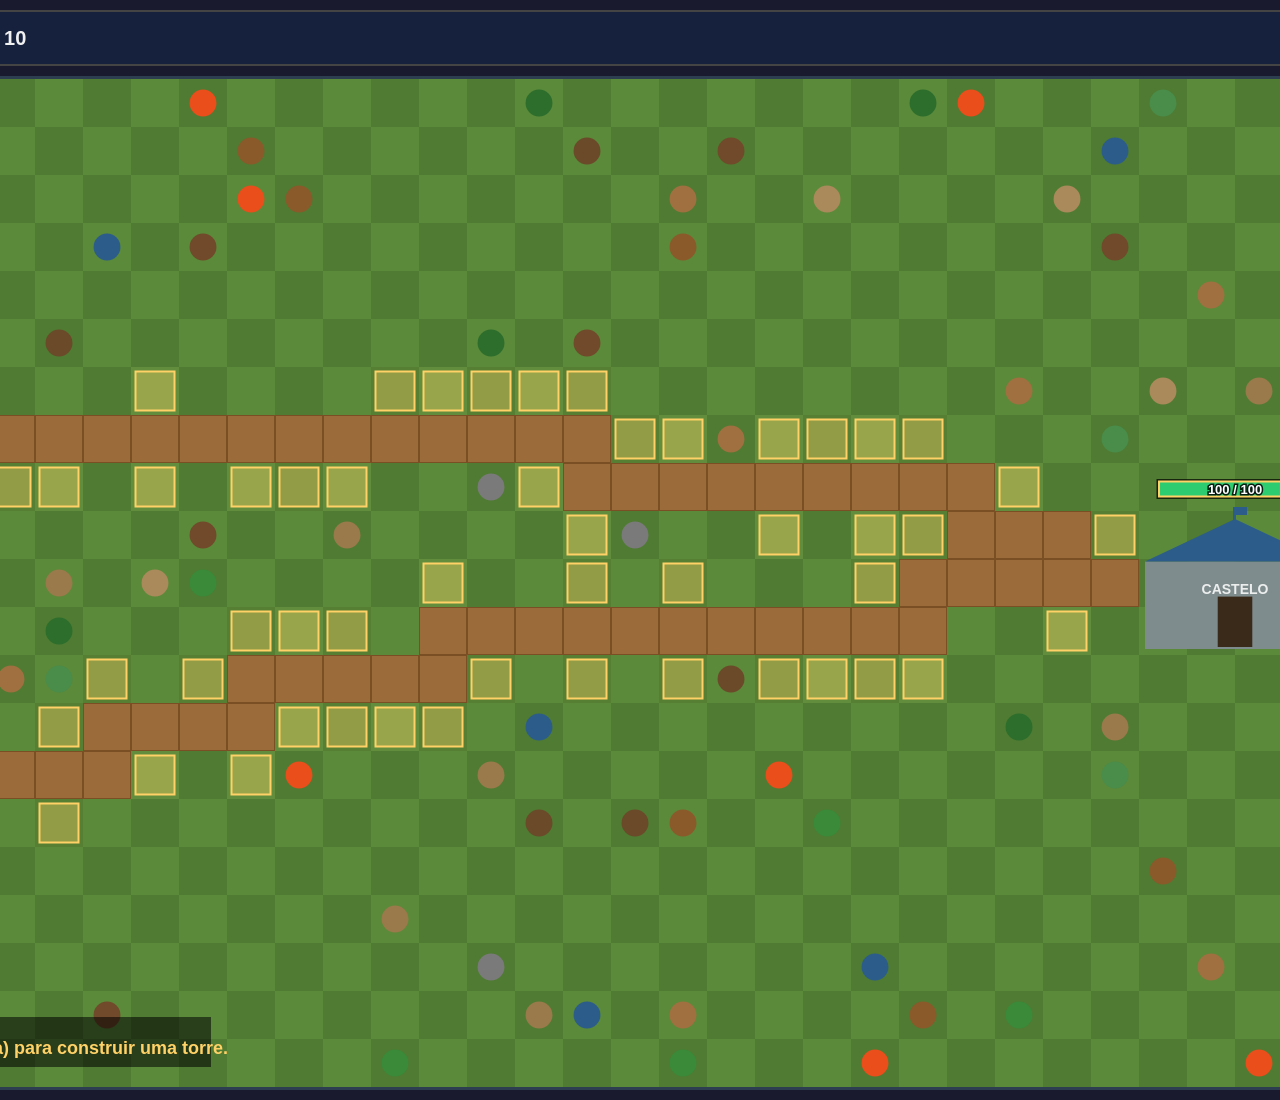
==== index.html @ acf7b771 "commit inicial" ====
<!DOCTYPE html>
<html lang="pt-BR">
<head>
  <meta charset="UTF-8" />
  <title>Defesa do Castelo</title>
  <link rel="stylesheet" href="style.css" />
</head>
<body>
  <div id="game-root">
    <div id="hud-top">
      <div class="hud-item"><span class="hud-icon">🪙</span><span id="hud-coins">100</span></div>
      <div class="hud-item"><span class="hud-icon">❤️</span><span id="hud-hp">100</span></div>
      <div class="hud-item"><span class="hud-icon">🌊</span>Onda <span id="hud-wave">0</span> / 10</div>
      <div class="hud-item" id="hud-state">Preparar Defesas</div>
    </div>

    <div id="game-area">
      <canvas id="game-canvas" width="1728" height="1008"></canvas>

      <div id="side-panel">
        <h2>Construções</h2>
        <div id="shop-list"></div>
        <button id="start-wave-btn">▶ Iniciar Onda</button>
        <button id="new-game-btn">↻ Novo Jogo</button>
        <div id="info-box"></div>
      </div>
    </div>

    <div id="overlay" class="hidden">
      <div id="overlay-content">
        <h1 id="overlay-title">Game Over</h1>
        <p id="overlay-message"></p>
        <button id="overlay-btn">Jogar de Novo</button>
      </div>
    </div>

    <div id="tower-popup" class="hidden">
      <div class="popup-content"></div>
    </div>
  </div>

  <script type="module" src="src/main.js"></script>
</body>
</html>
---- style.css ----
* { box-sizing: border-box; margin: 0; padding: 0; }

body {
  background: #1a1a2e;
  color: #f0f0f0;
  font-family: 'Segoe UI', Tahoma, sans-serif;
  min-height: 100vh;
  display: flex;
  justify-content: center;
  align-items: center;
  padding: 10px;
}

#game-root {
  display: flex;
  flex-direction: column;
  gap: 10px;
  position: relative;
}

#hud-top {
  display: flex;
  gap: 30px;
  background: #16213e;
  padding: 12px 24px;
  border-radius: 8px;
  border: 2px solid #444;
  font-size: 20px;
  font-weight: bold;
}

.hud-item {
  display: flex;
  align-items: center;
  gap: 8px;
}

.hud-icon {
  font-size: 24px;
}

#hud-state {
  margin-left: auto;
  color: #ffd166;
  font-style: italic;
}

#game-area {
  display: flex;
  gap: 10px;
}

#game-canvas {
  display: block;
  background: #5b8a3a;
  border: 3px solid #2c3e50;
  border-radius: 6px;
  cursor: pointer;
  image-rendering: pixelated;
  image-rendering: crisp-edges;
}

#side-panel {
  width: 240px;
  background: #16213e;
  border: 2px solid #444;
  border-radius: 8px;
  padding: 16px;
  display: flex;
  flex-direction: column;
  gap: 10px;
}

#side-panel h2 {
  text-align: center;
  border-bottom: 1px solid #444;
  padding-bottom: 8px;
  margin-bottom: 8px;
  font-size: 18px;
}

#shop-list {
  display: flex;
  flex-direction: column;
  gap: 8px;
}

.shop-card {
  background: #0f3460;
  border: 2px solid #555;
  border-radius: 6px;
  padding: 10px;
  cursor: default;
  display: flex;
  flex-direction: column;
  gap: 4px;
}

.shop-card.locked {
  opacity: 0.5;
}

.shop-card .name {
  font-weight: bold;
  font-size: 15px;
}

.shop-card .stats {
  font-size: 12px;
  color: #bbb;
}

.shop-card .cost {
  color: #ffd166;
  font-weight: bold;
}

button {
  background: #e94560;
  color: white;
  border: none;
  border-radius: 6px;
  padding: 12px;
  font-size: 16px;
  font-weight: bold;
  cursor: pointer;
  transition: transform 0.1s, background 0.1s;
}

button:hover:not(:disabled) {
  background: #f06479;
  transform: translateY(-1px);
}

button:disabled {
  background: #555;
  cursor: not-allowed;
  opacity: 0.6;
}

#start-wave-btn {
  background: #2ecc71;
  margin-top: auto;
}

#start-wave-btn:hover:not(:disabled) {
  background: #36d97a;
}

#new-game-btn {
  background: #5a5a8a;
  font-size: 14px;
  padding: 8px;
}

#info-box {
  background: #0f3460;
  padding: 8px;
  border-radius: 6px;
  font-size: 12px;
  min-height: 60px;
  color: #ccc;
}

#overlay {
  position: absolute;
  top: 0; left: 0; right: 0; bottom: 0;
  background: rgba(0, 0, 0, 0.85);
  display: flex;
  justify-content: center;
  align-items: center;
  z-index: 100;
  border-radius: 6px;
}

#overlay.hidden, #tower-popup.hidden {
  display: none;
}

#overlay-content {
  text-align: center;
  padding: 40px;
  background: #16213e;
  border-radius: 12px;
  border: 3px solid #ffd166;
}

#overlay-title {
  font-size: 48px;
  margin-bottom: 20px;
  color: #ffd166;
}

#overlay-message {
  font-size: 20px;
  margin-bottom: 30px;
}

#tower-popup {
  position: absolute;
  z-index: 50;
  background: #16213e;
  border: 2px solid #ffd166;
  border-radius: 8px;
  padding: 12px;
  min-width: 200px;
  box-shadow: 0 4px 12px rgba(0,0,0,0.5);
}

.popup-content h3 {
  margin-bottom: 8px;
  color: #ffd166;
}

.popup-row {
  display: flex;
  justify-content: space-between;
  font-size: 13px;
  margin: 3px 0;
}

.popup-btn {
  width: 100%;
  margin-top: 8px;
  padding: 8px;
  font-size: 14px;
  background: #0f3460;
  border: 1px solid #555;
}

.popup-btn:hover:not(:disabled) {
  background: #1a4a80;
}

.popup-btn.buy {
  background: #2ecc71;
}

.popup-btn.upgrade {
  background: #e9b54f;
  color: #222;
}
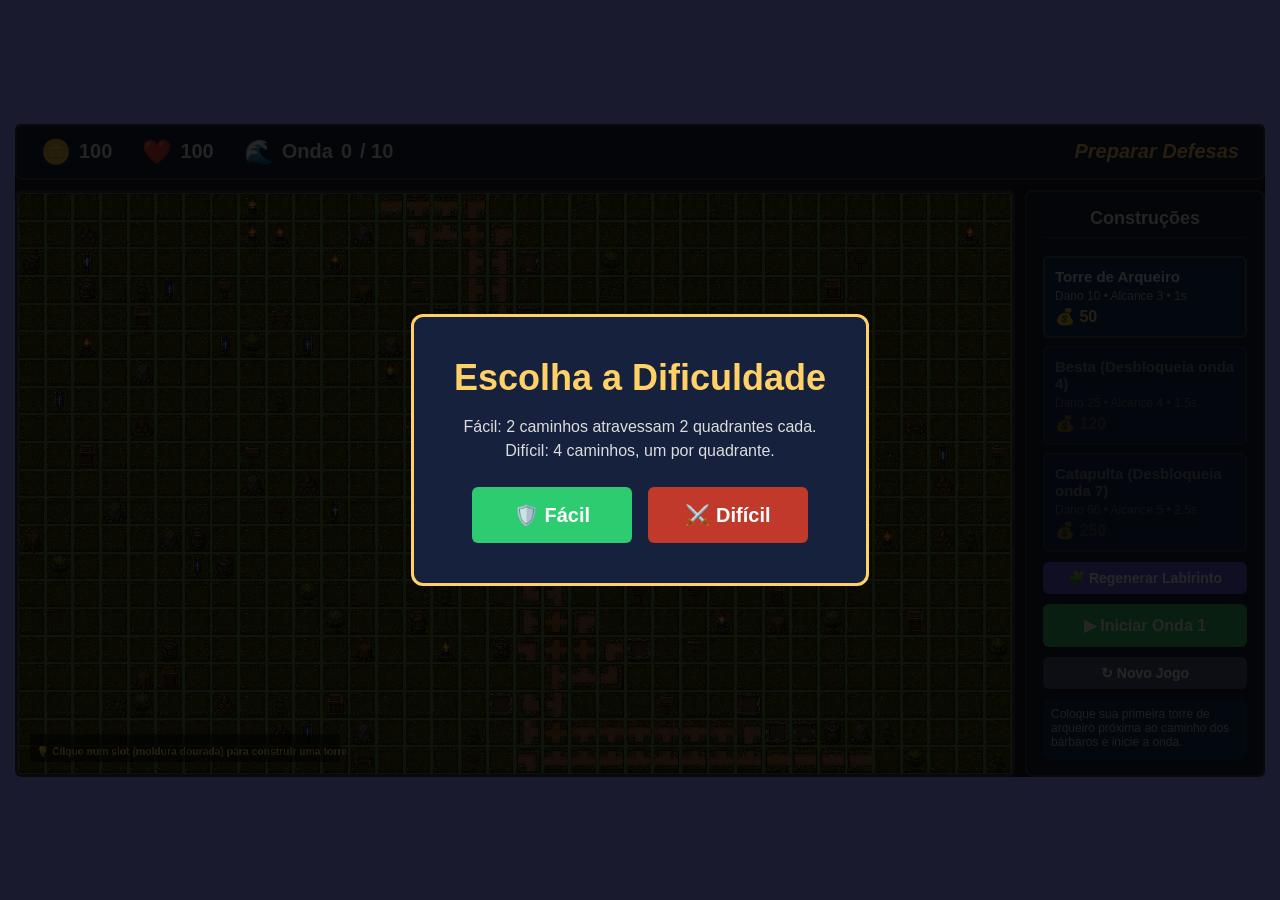
==== commit d3878778: "Implement difficulty selection and maze regeneration features" ====
--- a/index.html
+++ b/index.html
@@ -20,6 +20,7 @@
       <div id="side-panel">
         <h2>Construções</h2>
         <div id="shop-list"></div>
+        <button id="maze-algo-btn">🧩 Regenerar Labirinto</button>
         <button id="start-wave-btn">▶ Iniciar Onda</button>
         <button id="new-game-btn">↻ Novo Jogo</button>
         <div id="info-box"></div>
@@ -34,6 +35,17 @@
       </div>
     </div>
 
+    <div id="difficulty-overlay" class="hidden">
+      <div id="overlay-content">
+        <h1>Escolha a Dificuldade</h1>
+        <p>Fácil: 2 caminhos atravessam 2 quadrantes cada.<br>Difícil: 4 caminhos, um por quadrante.</p>
+        <div class="difficulty-choices">
+          <button class="diff-btn easy" data-diff="easy">🛡️ Fácil</button>
+          <button class="diff-btn hard" data-diff="hard">⚔️ Difícil</button>
+        </div>
+      </div>
+    </div>
+
     <div id="tower-popup" class="hidden">
       <div class="popup-content"></div>
     </div>
--- a/style.css
+++ b/style.css
@@ -58,6 +58,11 @@
   cursor: pointer;
   image-rendering: pixelated;
   image-rendering: crisp-edges;
+  max-width: calc(100vw - 280px);
+  max-height: calc(100vh - 120px);
+  width: auto;
+  height: auto;
+  aspect-ratio: 12 / 7;
 }
 
 #side-panel {
@@ -153,6 +158,16 @@
   padding: 8px;
 }
 
+#maze-algo-btn {
+  background: #6c5ce7;
+  font-size: 14px;
+  padding: 8px;
+}
+
+#maze-algo-btn:hover:not(:disabled) {
+  background: #7c6cf2;
+}
+
 #info-box {
   background: #0f3460;
   padding: 8px;
@@ -162,7 +177,7 @@
   color: #ccc;
 }
 
-#overlay {
+#overlay, #difficulty-overlay {
   position: absolute;
   top: 0; left: 0; right: 0; bottom: 0;
   background: rgba(0, 0, 0, 0.85);
@@ -173,8 +188,57 @@
   border-radius: 6px;
 }
 
-#overlay.hidden, #tower-popup.hidden {
+#overlay.hidden, #tower-popup.hidden, #difficulty-overlay.hidden {
   display: none;
+}
+
+#difficulty-overlay #overlay-content {
+  text-align: center;
+  padding: 40px;
+  background: #16213e;
+  border-radius: 12px;
+  border: 3px solid #ffd166;
+}
+
+#difficulty-overlay h1 {
+  font-size: 36px;
+  margin-bottom: 16px;
+  color: #ffd166;
+}
+
+#difficulty-overlay p {
+  font-size: 16px;
+  margin-bottom: 24px;
+  color: #ddd;
+  line-height: 1.5;
+}
+
+.difficulty-choices {
+  display: flex;
+  gap: 16px;
+  justify-content: center;
+}
+
+.diff-btn {
+  font-size: 20px;
+  padding: 16px 32px;
+  min-width: 160px;
+}
+
+.diff-btn.easy {
+  background: #2ecc71;
+}
+
+.diff-btn.easy:hover:not(:disabled) {
+  background: #36d97a;
+}
+
+.diff-btn.hard {
+  background: #c0392b;
+}
+
+.diff-btn.hard:hover:not(:disabled) {
+  background: #d44637;
 }
 
 #overlay-content {
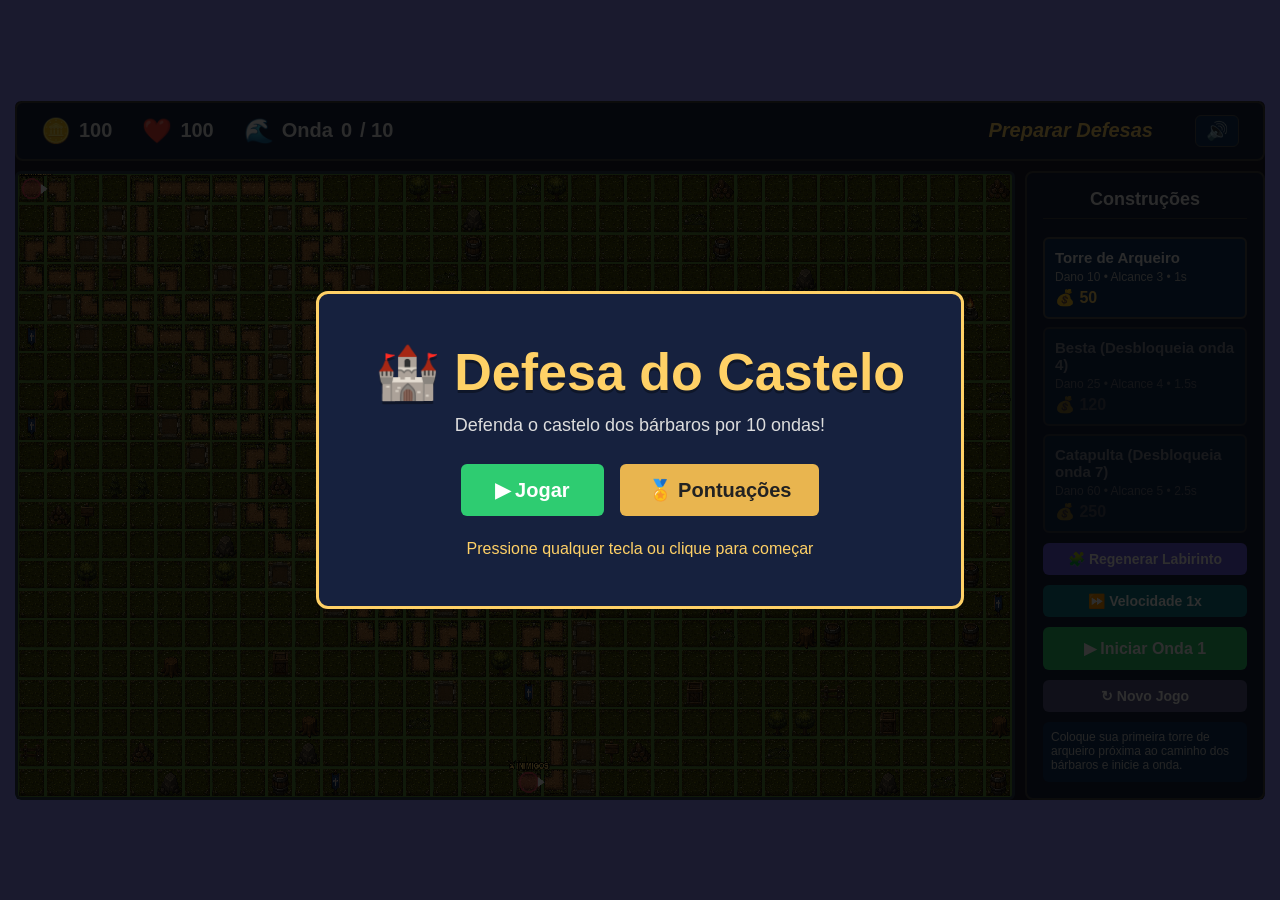
==== commit 08cf22d7: "Adiciona loop de arcade, pontuacao, audio e modo de velocidade - Tela de abertura, attract mode (dem" ====
--- a/index.html
+++ b/index.html
@@ -4,6 +4,28 @@
   <meta charset="UTF-8" />
   <title>Defesa do Castelo</title>
   <link rel="stylesheet" href="style.css" />
+  <script>
+    // Diagnóstico temporário: mostra qualquer erro de JS na tela.
+    (function () {
+      function show(msg) {
+        var box = document.getElementById('err-box');
+        if (!box) {
+          box = document.createElement('div');
+          box.id = 'err-box';
+          box.style.cssText = 'position:fixed;top:0;left:0;right:0;z-index:99999;background:#c0392b;color:#fff;font:14px monospace;padding:12px;white-space:pre-wrap;max-height:50vh;overflow:auto';
+          (document.body || document.documentElement).appendChild(box);
+        }
+        box.textContent += msg + '\n';
+      }
+      window.addEventListener('error', function (e) {
+        if (e.message) show('ERRO: ' + e.message + (e.filename ? ' @ ' + e.filename + ':' + e.lineno : ''));
+        else if (e.target && e.target.src) show('FALHA AO CARREGAR: ' + e.target.src);
+      }, true);
+      window.addEventListener('unhandledrejection', function (e) {
+        show('PROMISE REJEITADA: ' + (e.reason && e.reason.message ? e.reason.message : e.reason));
+      });
+    })();
+  </script>
 </head>
 <body>
   <div id="game-root">
@@ -12,6 +34,7 @@
       <div class="hud-item"><span class="hud-icon">❤️</span><span id="hud-hp">100</span></div>
       <div class="hud-item"><span class="hud-icon">🌊</span>Onda <span id="hud-wave">0</span> / 10</div>
       <div class="hud-item" id="hud-state">Preparar Defesas</div>
+      <button id="mute-btn" title="Ligar/desligar som (M)">🔊</button>
     </div>
 
     <div id="game-area">
@@ -21,6 +44,7 @@
         <h2>Construções</h2>
         <div id="shop-list"></div>
         <button id="maze-algo-btn">🧩 Regenerar Labirinto</button>
+        <button id="speed-btn">⏩ Velocidade 1x</button>
         <button id="start-wave-btn">▶ Iniciar Onda</button>
         <button id="new-game-btn">↻ Novo Jogo</button>
         <div id="info-box"></div>
@@ -31,7 +55,9 @@
       <div id="overlay-content">
         <h1 id="overlay-title">Game Over</h1>
         <p id="overlay-message"></p>
-        <button id="overlay-btn">Jogar de Novo</button>
+        <div id="overlay-score"></div>
+        <div id="overlay-ranking"></div>
+        <button id="overlay-btn">▶ Voltar ao Início</button>
       </div>
     </div>
 
@@ -49,6 +75,27 @@
     <div id="tower-popup" class="hidden">
       <div class="popup-content"></div>
     </div>
+
+    <div id="title-overlay">
+      <div id="title-content">
+        <h1 class="title-main">🏰 Defesa do Castelo</h1>
+        <p class="title-sub">Defenda o castelo dos bárbaros por 10 ondas!</p>
+        <div class="title-buttons">
+          <button id="title-play-btn">▶ Jogar</button>
+          <button id="title-scores-btn">🏅 Pontuações</button>
+        </div>
+        <p class="title-prompt">Pressione qualquer tecla ou clique para começar</p>
+      </div>
+    </div>
+
+    <div id="highscores-overlay" class="hidden">
+      <div id="highscores-content">
+        <h1>🏅 Melhores Pontuações</h1>
+        <div id="highscores-list"></div>
+        <button id="highscores-back-btn">▶ Voltar ao Início</button>
+        <p class="title-prompt">Clique para voltar</p>
+      </div>
+    </div>
   </div>
 
   <script type="module" src="src/main.js"></script>
--- a/style.css
+++ b/style.css
@@ -168,6 +168,21 @@
   background: #7c6cf2;
 }
 
+#speed-btn {
+  background: #0f7c8a;
+  font-size: 14px;
+  padding: 8px;
+}
+
+#speed-btn:hover:not(:disabled) {
+  background: #14a0b3;
+}
+
+#speed-btn.active {
+  background: #ffd166;
+  color: #1a1a2e;
+}
+
 #info-box {
   background: #0f3460;
   padding: 8px;
@@ -247,17 +262,114 @@
   background: #16213e;
   border-radius: 12px;
   border: 3px solid #ffd166;
+  max-height: 92vh;
+  overflow-y: auto;
 }
 
 #overlay-title {
   font-size: 48px;
-  margin-bottom: 20px;
+  margin-bottom: 16px;
   color: #ffd166;
 }
 
 #overlay-message {
   font-size: 20px;
-  margin-bottom: 30px;
+  margin-bottom: 20px;
+}
+
+#overlay-score {
+  margin-bottom: 24px;
+}
+
+.score-grade {
+  display: inline-block;
+  font-size: 22px;
+  font-weight: bold;
+  padding: 6px 18px;
+  border-radius: 999px;
+  margin-bottom: 8px;
+}
+
+.grade-perfect { background: #ffd166; color: #1a1a2e; }
+.grade-gold    { background: #e9b54f; color: #1a1a2e; }
+.grade-silver  { background: #c0c6cc; color: #1a1a2e; }
+.grade-bronze  { background: #cd7f32; color: #1a1a2e; }
+.grade-survive { background: #2c5d8a; color: #fff; }
+.grade-defeat  { background: #c0392b; color: #fff; }
+
+.score-big {
+  font-size: 64px;
+  font-weight: bold;
+  line-height: 1;
+  color: #fff;
+}
+
+.score-pct {
+  font-size: 32px;
+  color: #ffd166;
+  margin-left: 2px;
+}
+
+.score-sub {
+  font-size: 15px;
+  color: #aab;
+  margin-top: 6px;
+}
+
+.score-best {
+  font-size: 18px;
+  font-weight: bold;
+  color: #2ecc71;
+  margin-top: 8px;
+}
+
+#overlay-ranking {
+  margin-bottom: 28px;
+  text-align: left;
+}
+
+.rank-title {
+  font-size: 18px;
+  color: #ffd166;
+  text-align: center;
+  margin-bottom: 10px;
+}
+
+.rank-row {
+  display: flex;
+  align-items: center;
+  gap: 10px;
+  padding: 7px 12px;
+  border-radius: 6px;
+  font-size: 15px;
+  background: #0f3460;
+  margin-bottom: 5px;
+}
+
+.rank-row.current {
+  background: #1f5aa0;
+  outline: 2px solid #ffd166;
+}
+
+.rank-pos {
+  width: 32px;
+  color: #ffd166;
+  font-weight: bold;
+}
+
+.rank-grade { width: 24px; text-align: center; }
+
+.rank-score {
+  width: 56px;
+  font-weight: bold;
+  color: #fff;
+}
+
+.rank-meta {
+  flex: 1;
+  text-align: right;
+  color: #aab;
+  font-size: 13px;
 }
 
 #tower-popup {
@@ -304,3 +416,115 @@
   background: #e9b54f;
   color: #222;
 }
+
+#mute-btn {
+  padding: 4px 10px;
+  font-size: 18px;
+  background: #0f3460;
+  border: 1px solid #555;
+  margin-left: 12px;
+}
+
+#mute-btn:hover:not(:disabled) {
+  background: #1a4a80;
+}
+
+#title-overlay, #highscores-overlay {
+  position: absolute;
+  top: 0; left: 0; right: 0; bottom: 0;
+  background: rgba(0, 0, 0, 0.82);
+  display: flex;
+  justify-content: center;
+  align-items: center;
+  z-index: 110;
+  border-radius: 6px;
+}
+
+#title-overlay.hidden, #highscores-overlay.hidden {
+  display: none;
+}
+
+#title-content, #highscores-content {
+  text-align: center;
+  padding: 48px 56px;
+  background: #16213e;
+  border-radius: 12px;
+  border: 3px solid #ffd166;
+  max-height: 92vh;
+  overflow-y: auto;
+}
+
+.title-main {
+  font-size: 52px;
+  color: #ffd166;
+  margin-bottom: 12px;
+  text-shadow: 0 3px 0 #00000055;
+}
+
+.title-sub {
+  font-size: 18px;
+  color: #ddd;
+  margin-bottom: 28px;
+}
+
+.title-buttons {
+  display: flex;
+  gap: 16px;
+  justify-content: center;
+  margin-bottom: 24px;
+}
+
+#title-play-btn {
+  background: #2ecc71;
+  font-size: 20px;
+  padding: 14px 34px;
+}
+
+#title-play-btn:hover:not(:disabled) {
+  background: #36d97a;
+}
+
+#title-scores-btn {
+  background: #e9b54f;
+  color: #222;
+  font-size: 20px;
+  padding: 14px 28px;
+}
+
+.title-prompt {
+  font-size: 16px;
+  color: #ffd166;
+  animation: blink 1.2s steps(2, start) infinite;
+}
+
+@keyframes blink {
+  50% { opacity: 0.25; }
+}
+
+#highscores-content h1 {
+  font-size: 36px;
+  color: #ffd166;
+  margin-bottom: 20px;
+}
+
+#highscores-list {
+  min-width: 360px;
+  text-align: left;
+  margin-bottom: 24px;
+}
+
+#highscores-list .rank-empty {
+  text-align: center;
+  color: #aab;
+  font-size: 16px;
+  padding: 20px 0;
+}
+
+#highscores-back-btn {
+  background: #2ecc71;
+  margin-bottom: 12px;
+}
+
+#highscores-back-btn:hover:not(:disabled) {
+  background: #36d97a;
+}
